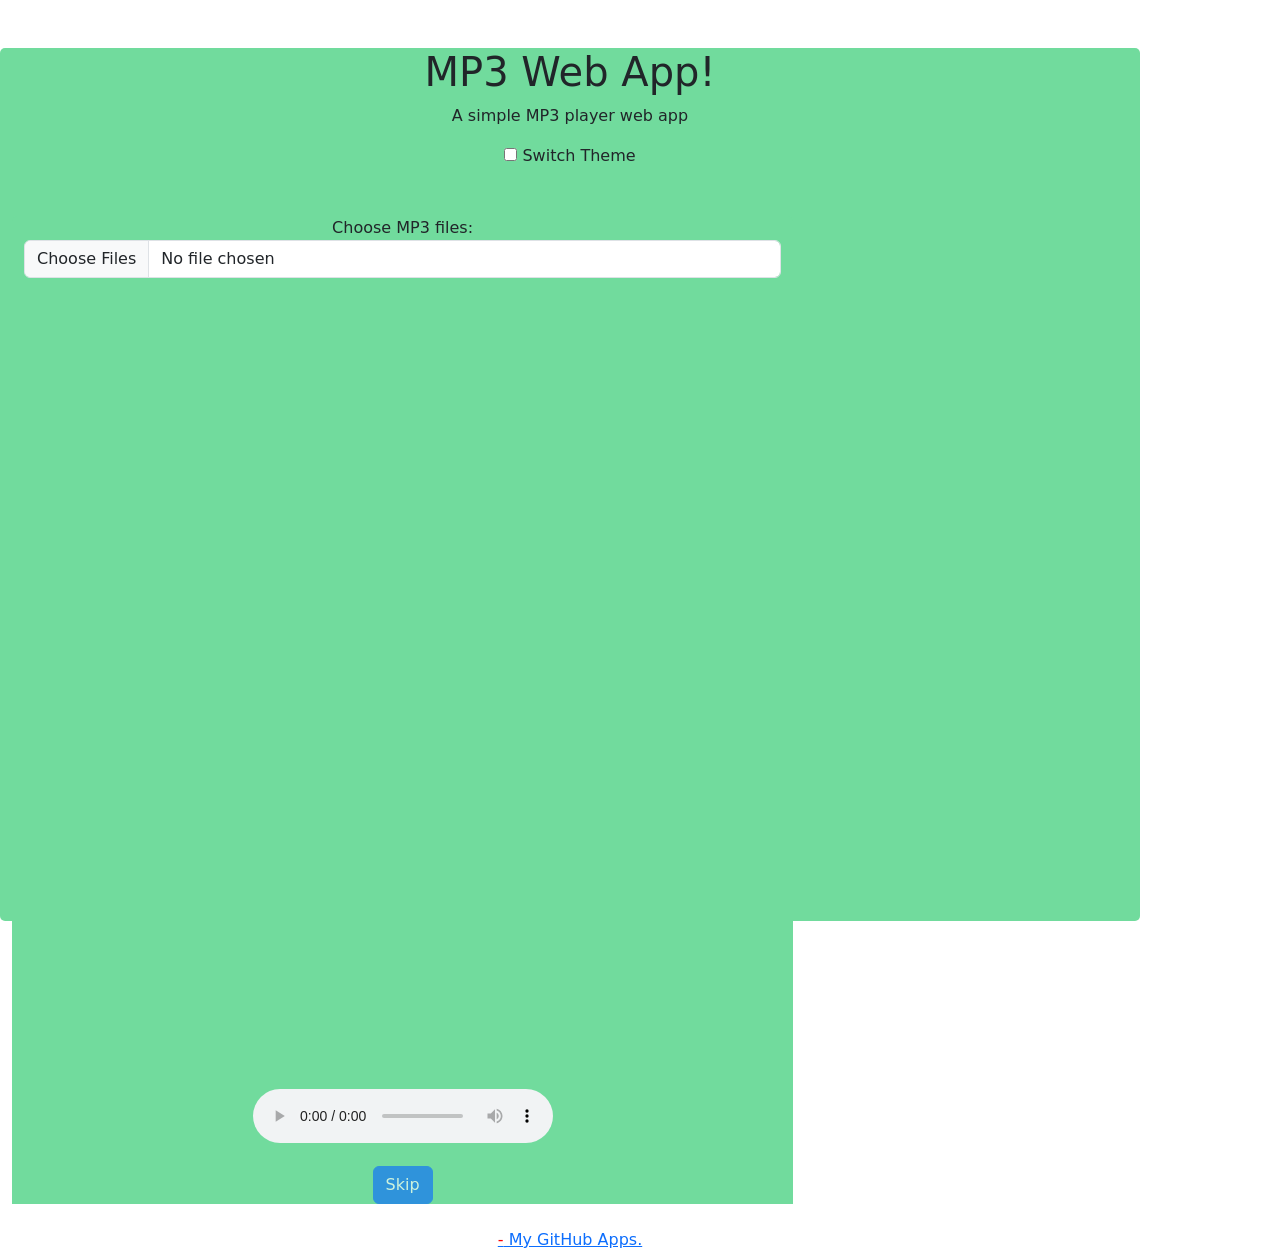
==== apps/mp3 app/mp3_webapp.html @ b36f4195 "fixxed year of the web app" ====
<!DOCTYPE html>
<html lang="en">
    <head>
        <meta charset="UTF-8">
        <meta property="og:title" content="MP3 player web app">
        <meta property="og:description" content="Play your MP3 files online">
        <meta property="og:image" content="../images/png">
        <meta property="og:type" content="website">
        <link rel="icon" href="../../images/icon.png" type="image/png">
        <link rel="stylesheet" href="../../style.css">
        <link href="https://cdn.jsdelivr.net/npm/bootstrap@5.3.0-alpha1/dist/css/bootstrap.min.css" rel="stylesheet">
        <title>MP3 Web App</title>
        <script src="../../script.js"></script>
    </head>
    <body>
        <div class="container my-5">
            <header class="text-center mb-4">
                <h1>MP3 Web App!</h1>
                <p>A simple MP3 player web app</p>
                <noscript>Please enable JavaScript in your browser to properly display the website</noscript>
                <label class="switch">
                    <input type="checkbox" onclick="changeTheme()">
                    <span class="slider round"></span>
                </label>
                <label id="label_for_theme">Switch Theme</label>
            </header>

            <main>
                <div class="container mt-4">
                    <form enctype="multipart/form-data" action="javascript:void(0);">
                        <div class="row">
                            <div class="col">
                                <label for="files">Choose MP3 files:</label>
                                <input type="file" id="files" name="files[]" multiple class="form-control">
                            </div>
                        </div>
                    </form>
                </div>

                <!-- Audio Player -->
                <audio id="audioPlayer" controls>
                    Your browser does not support the audio element.
                </audio>

                <!-- Control Buttons -->
                <div class="mt-3">
                    <button id="skipButton" class="btn btn-primary" disabled>Skip</button>
                </div>
            </main>

            <footer class="mt-4">
                <a href="https://github.com/CommanderSpinner?tab=repositories"><span id="year">-</span> My GitHub Apps.</a>
              </footer>
        </div>

        <script src="https://cdn.jsdelivr.net/npm/bootstrap@5.3.0-alpha1/dist/js/bootstrap.bundle.min.js"></script>
        <!-- MP3 player script -->
        <script src="mp3.js"></script>
    </body>
</html>
---- style.css ----
@media only screen and (max-width: 500px) {
    body {
        background-color: rgb(113, 219, 157);

        main {
            background-color: rgb(216, 209, 209);
            border-radius: 5px;
        }
    }
}

/*
.ad {
    float: left;
}
*/

@media only screen and (min-width: 501px) {
    body {
        background-color: rgb(2, 240, 14);
    }
}

body {
    color: rgb(117, 88, 88);
    font-family: Arial, sans-serif;
    margin: 0;
    padding: 0;
    box-sizing: border-box;
}

main {
    background-color: rgb(113, 219, 157);
    width: 70%;

}

.outer_container {
    display: flex;
    justify-content: space-between;
    margin: 1%;
}

.ad {
    width: 30%; /* Breite für das Werbeelement */
    background-color: rgba(255, 255, 0, 0.5); /* Beispielhintergrund für die Werbung */
    padding: 20px;
    box-sizing: border-box; /* Damit Padding die Breite nicht beeinflusst */
    float: left;
    height: 97vh;
}

.container {
    border-radius: 5px;
    height: 97vh;
    width: 70%;
    margin: 0;
    text-align: center;
    background-color: rgb(113, 219, 157);
    display: inline-block;
}

.text {
    margin-left: 10%;
    padding-left: 25%;
    padding-right: 20%;
}

li {
    list-style: none;
}

ul {
    text-align: left;
}

a {
    color: rgb(117, 88, 88);
    text-decoration: none;
}

a:hover {
    text-decoration: underline;
}
a span:hover {
    text-decoration: underline;
    color: red;
}

span{
    color: red;
}
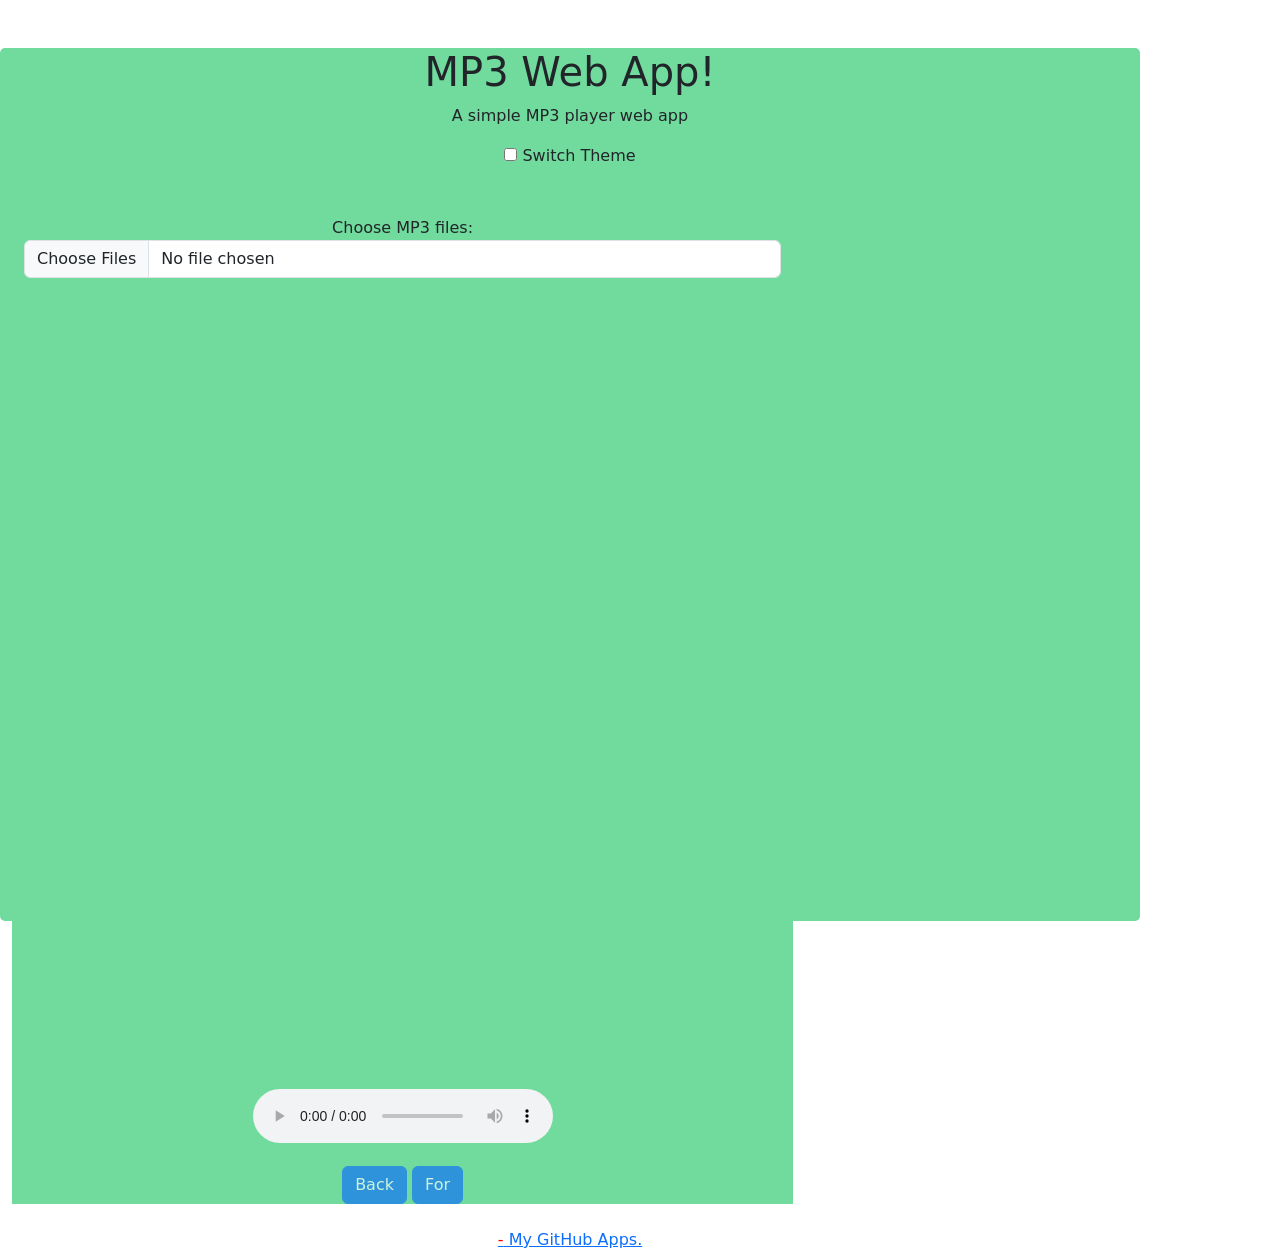
==== commit c6f6ccc3: "added button for going back and renamed button for forward" ====
--- a/apps/mp3 app/mp3_webapp.html
+++ b/apps/mp3 app/mp3_webapp.html
@@ -44,7 +44,8 @@
 
                 <!-- Control Buttons -->
                 <div class="mt-3">
-                    <button id="skipButton" class="btn btn-primary" disabled>Skip</button>
+                    <button id="backButton" class="btn btn-primary" disabled>Back</button>
+                    <button id="forButton" class="btn btn-primary" disabled>For</button>
                 </div>
             </main>
 
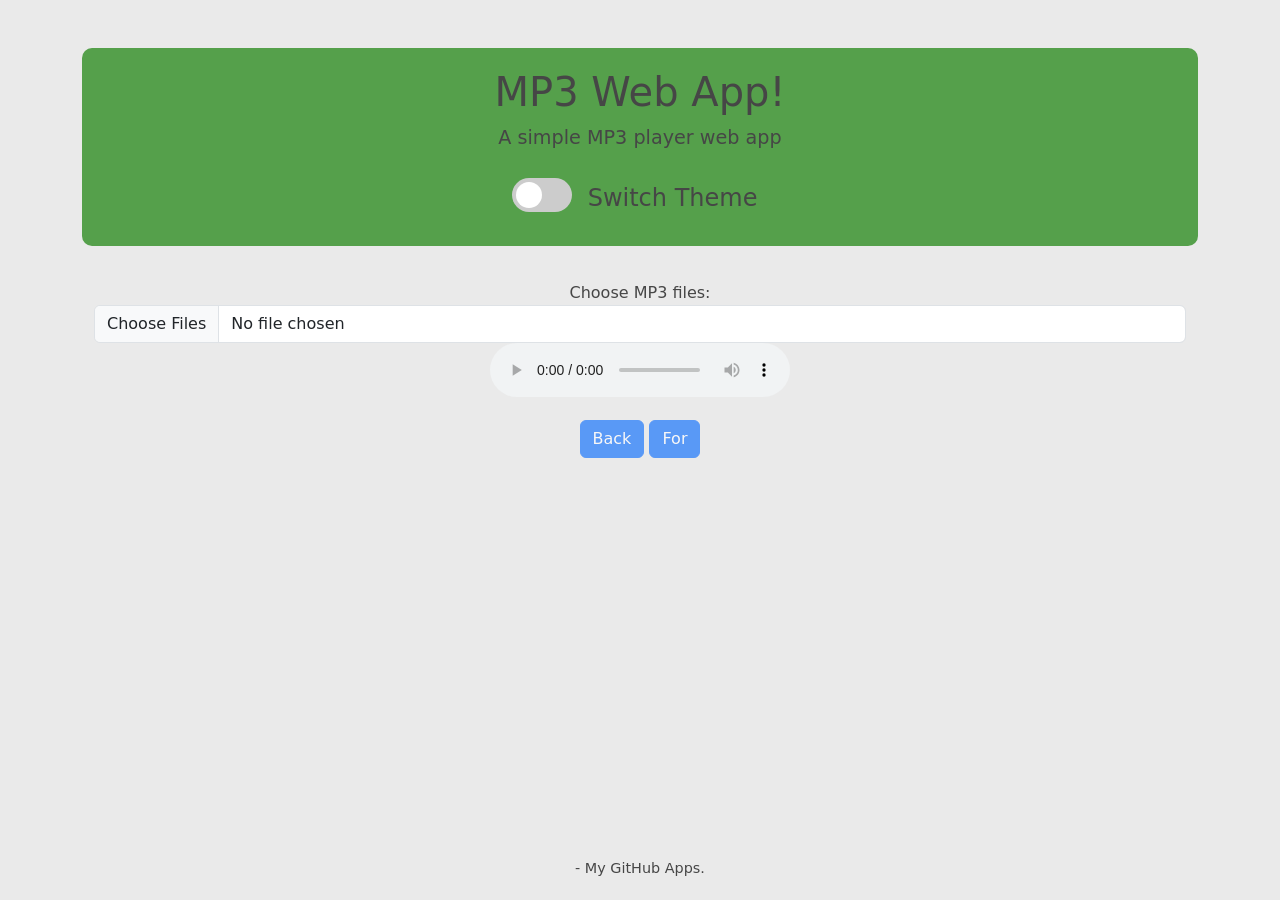
==== commit e6eaed0b: "minor style improment but not ready" ====
--- a/apps/mp3 app/mp3_webapp.html
+++ b/apps/mp3 app/mp3_webapp.html
@@ -25,7 +25,7 @@
                 <label id="label_for_theme">Switch Theme</label>
             </header>
 
-            <main>
+            <main class="text-center audio-box">
                 <div class="container mt-4">
                     <form enctype="multipart/form-data" action="javascript:void(0);">
                         <div class="row">
--- a/style.css
+++ b/style.css
@@ -1,92 +1,167 @@
-@media only screen and (max-width: 500px) {
-    body {
-        background-color: rgb(113, 219, 157);
-
-        main {
-            background-color: rgb(216, 209, 209);
-            border-radius: 5px;
-        }
-    }
+:root{
+	--background_color: #eaeaea;
+	--text_color: #464646;
+    --warning_color: #dc3545;
+    --primary_color: #55a04b;
+    --list_background_color: white;
 }
 
-/*
-.ad {
-    float: left;
-}
-*/
-
-@media only screen and (min-width: 501px) {
-    body {
-        background-color: rgb(2, 240, 14);
-    }
+audio {
+    margin: auto;
 }
 
 body {
-    color: rgb(117, 88, 88);
-    font-family: Arial, sans-serif;
-    margin: 0;
-    padding: 0;
-    box-sizing: border-box;
+    background: var(--background_color) !important;
+    color: var(--background_color) !important;
+    font-family: 'Arial', sans-serif;
 }
 
-main {
-    background-color: rgb(113, 219, 157);
-    width: 70%;
-
+header {
+    background-color: var(--primary_color);
+    color: var(--text_color) !important;
+    padding: 20px;
+    border-radius: 10px;
 }
 
-.outer_container {
-    display: flex;
-    justify-content: space-between;
-    margin: 1%;
+header h1 {
+    font-size: 2.5rem;
+    margin-bottom: 0.5rem;
 }
 
-.ad {
-    width: 30%; /* Breite für das Werbeelement */
-    background-color: rgba(255, 255, 0, 0.5); /* Beispielhintergrund für die Werbung */
-    padding: 20px;
-    box-sizing: border-box; /* Damit Padding die Breite nicht beeinflusst */
-    float: left;
-    height: 97vh;
+header p {
+    font-size: 1.2rem;
 }
 
-.container {
-    border-radius: 5px;
-    height: 97vh;
-    width: 70%;
-    margin: 0;
-    text-align: center;
-    background-color: rgb(113, 219, 157);
-    display: inline-block;
+ul.list-group {
+    background: var(--list_background_color) !important;
+    border-radius: 10px;
+    padding: 20px;
+    box-shadow: 0 4px 6px rgba(0, 0, 0, 0.1);
 }
 
-.text {
-    margin-left: 10%;
-    padding-left: 25%;
-    padding-right: 20%;
+ul.list-group li {
+    font-size: 1rem;
 }
 
-li {
-    list-style: none;
+ul, li{
+    background-color: var(--list_background_color) !important;
 }
 
-ul {
-    text-align: left;
-}
-
-a {
-    color: rgb(117, 88, 88);
+ul.list-group li a {
     text-decoration: none;
 }
 
-a:hover {
+ul.list-group li a:hover {
     text-decoration: underline;
 }
-a span:hover {
-    text-decoration: underline;
-    color: red;
+
+ul.list-group li.text-danger a {
+    color: var(--warning_color) !important;
 }
 
-span{
-    color: red;
+p, label{
+    color: var(--text_color) !important;
+}
+
+footer {
+    text-align: center;
+    padding: 20px;
+    font-size: 0.9rem;
+    color: var(--text_color);
+}
+
+body .text-warning{
+    color:var(--warning_color) !important;
+}
+
+a{
+	color: var(--text_color) !important;
+}
+
+footer {
+    position: fixed;
+    bottom: 0;       /* Positioniert es am unteren Rand */
+    left: 0;         /* Positioniert es am linken Rand */
+    width: 100%;
+    text-align: center;
+}
+
+footer a {
+    text-decoration: none;
+}
+
+footer a:hover {
+    text-decoration: underline;
+}
+
+/* The switch - the box around the slider */
+.switch {
+    position: relative;
+    display: inline-block;
+    width: 60px;
+    height: 34px;
+}
+  
+/* Hide default HTML checkbox */
+.switch input {
+    opacity: 0;
+    width: 0;
+    height: 0;
+}
+  
+/* The slider */
+.slider {
+    position: absolute;
+    cursor: pointer;
+    top: 0;
+    left: 0;
+    right: 0;
+    bottom: 0;
+    background-color: #ccc;
+    -webkit-transition: .4s;
+    transition: .4s;
+}
+
+.slider:before {
+    position: absolute;
+    content: "";
+    height: 26px;
+    width: 26px;
+    left: 4px;
+    bottom: 4px;
+    background-color: white;
+    -webkit-transition: .4s;
+    transition: .4s;
+}
+  
+input:checked + .slider {
+    background-color: #2196F3;
+}
+  
+input:focus + .slider {
+    box-shadow: 0 0 1px #2196F3;
+}
+  
+input:checked + .slider:before {
+    -webkit-transform: translateX(26px);
+    -ms-transform: translateX(26px);
+    transform: translateX(26px);
+}
+  
+/* Rounded sliders */
+.slider.round {
+    border-radius: 34px;
+}
+  
+.slider.round:before {
+    border-radius: 50%;
+}
+
+label {
+    padding-top: 1%;
+}
+
+#label_for_theme{
+    padding: 1%;
+    font-size: 1.5rem;
 }
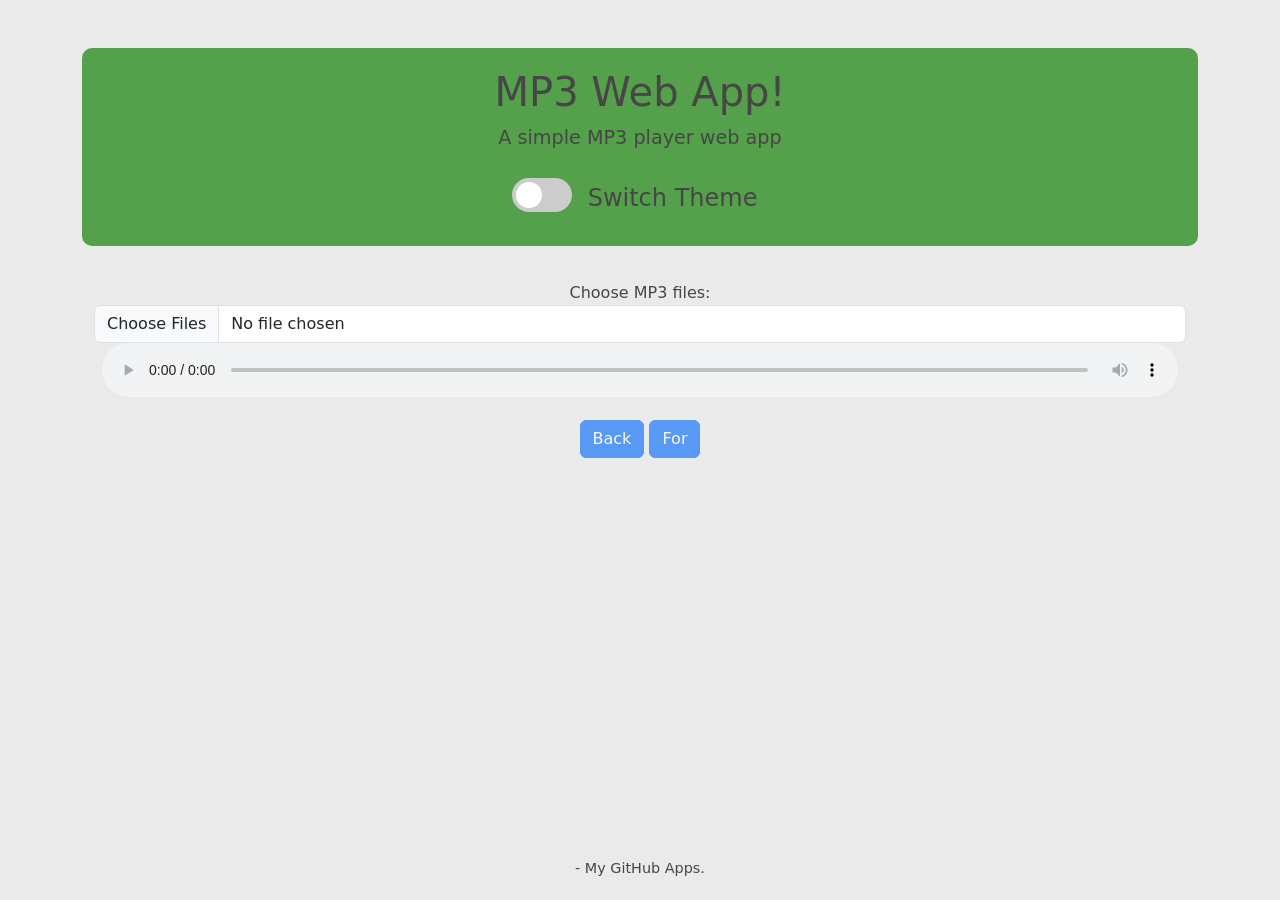
==== commit 581320f8: "Update mp3_webapp.html" ====
--- a/apps/mp3 app/mp3_webapp.html
+++ b/apps/mp3 app/mp3_webapp.html
@@ -24,7 +24,6 @@
                 </label>
                 <label id="label_for_theme">Switch Theme</label>
             </header>
-
             <main class="text-center audio-box">
                 <div class="container mt-4">
                     <form enctype="multipart/form-data" action="javascript:void(0);">
@@ -36,24 +35,20 @@
                         </div>
                     </form>
                 </div>
-
                 <!-- Audio Player -->
                 <audio id="audioPlayer" controls>
                     Your browser does not support the audio element.
                 </audio>
-
                 <!-- Control Buttons -->
                 <div class="mt-3">
                     <button id="backButton" class="btn btn-primary" disabled>Back</button>
                     <button id="forButton" class="btn btn-primary" disabled>For</button>
                 </div>
             </main>
-
             <footer class="mt-4">
                 <a href="https://github.com/CommanderSpinner?tab=repositories"><span id="year">-</span> My GitHub Apps.</a>
               </footer>
         </div>
-
         <script src="https://cdn.jsdelivr.net/npm/bootstrap@5.3.0-alpha1/dist/js/bootstrap.bundle.min.js"></script>
         <!-- MP3 player script -->
         <script src="mp3.js"></script>
--- a/style.css
+++ b/style.css
@@ -8,6 +8,7 @@
 
 audio {
     margin: auto;
+    width: 96.4%;
 }
 
 body {
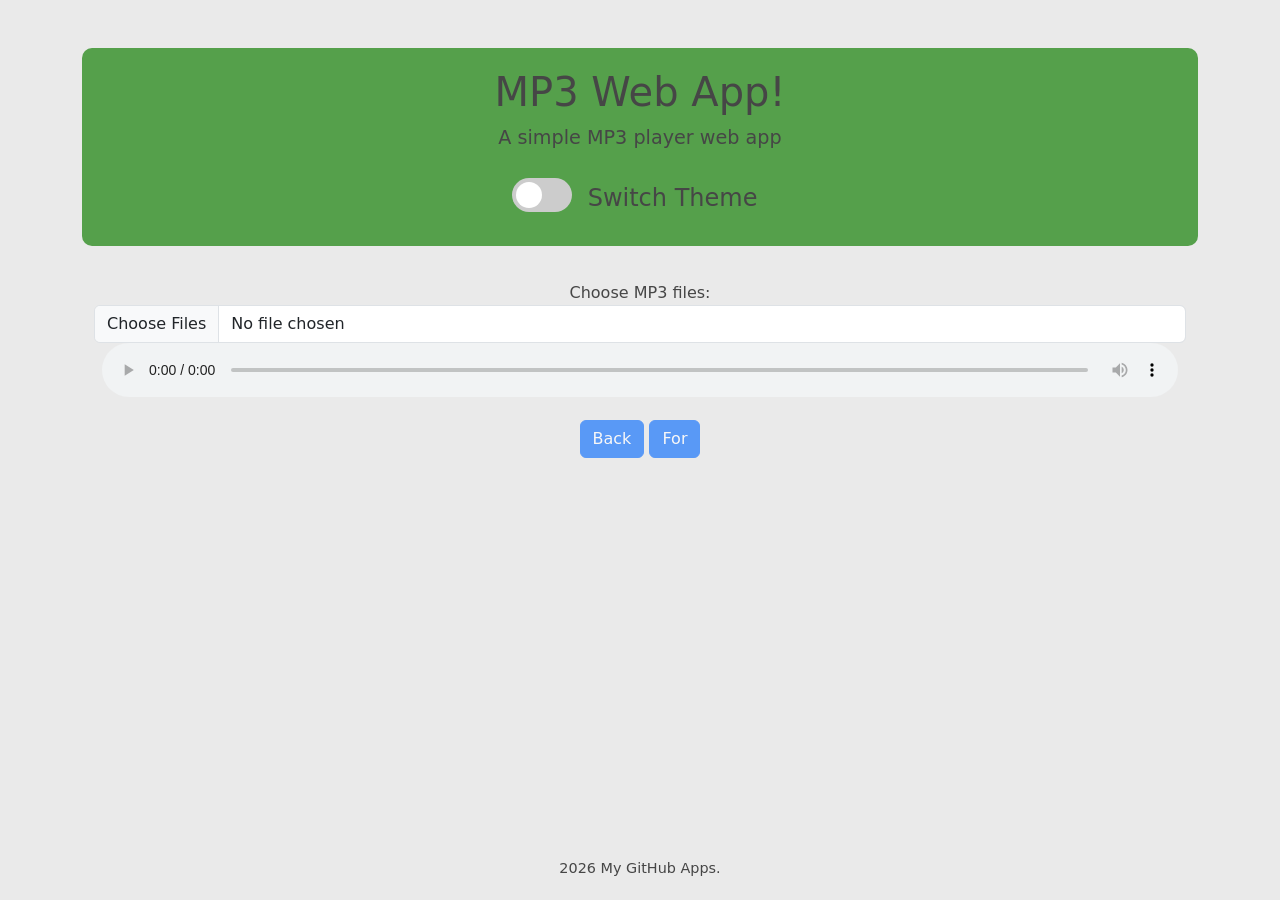
==== commit 0b30c6bd: "fixed the files an made paths simpler" ====
--- a/apps/mp3 app/mp3_webapp.html
+++ b/apps/mp3 app/mp3_webapp.html
@@ -7,10 +7,10 @@
         <meta property="og:image" content="../images/png">
         <meta property="og:type" content="website">
         <link rel="icon" href="../../images/icon.png" type="image/png">
-        <link rel="stylesheet" href="../../style.css">
+        <link rel="stylesheet" href="style.css">
         <link href="https://cdn.jsdelivr.net/npm/bootstrap@5.3.0-alpha1/dist/css/bootstrap.min.css" rel="stylesheet">
         <title>MP3 Web App</title>
-        <script src="../../script.js"></script>
+        <script src="script.js"></script>
     </head>
     <body>
         <div class="container my-5">
--- a/apps/mp3 app/style.css
+++ b/apps/mp3 app/style.css
@@ -0,0 +1,168 @@
+:root{
+	--background_color: #eaeaea;
+	--text_color: #464646;
+    --warning_color: #dc3545;
+    --primary_color: #55a04b;
+    --list_background_color: white;
+}
+
+audio {
+    margin: auto;
+    width: 96.4%;
+}
+
+body {
+    background: var(--background_color) !important;
+    color: var(--background_color) !important;
+    font-family: 'Arial', sans-serif;
+}
+
+header {
+    background-color: var(--primary_color);
+    color: var(--text_color) !important;
+    padding: 20px;
+    border-radius: 10px;
+}
+
+header h1 {
+    font-size: 2.5rem;
+    margin-bottom: 0.5rem;
+}
+
+header p {
+    font-size: 1.2rem;
+}
+
+ul.list-group {
+    background: var(--list_background_color) !important;
+    border-radius: 10px;
+    padding: 20px;
+    box-shadow: 0 4px 6px rgba(0, 0, 0, 0.1);
+}
+
+ul.list-group li {
+    font-size: 1rem;
+}
+
+ul, li{
+    background-color: var(--list_background_color) !important;
+}
+
+ul.list-group li a {
+    text-decoration: none;
+}
+
+ul.list-group li a:hover {
+    text-decoration: underline;
+}
+
+ul.list-group li.text-danger a {
+    color: var(--warning_color) !important;
+}
+
+p, label{
+    color: var(--text_color) !important;
+}
+
+footer {
+    text-align: center;
+    padding: 20px;
+    font-size: 0.9rem;
+    color: var(--text_color);
+}
+
+body .text-warning{
+    color:var(--warning_color) !important;
+}
+
+a{
+	color: var(--text_color) !important;
+}
+
+footer {
+    position: fixed;
+    bottom: 0;       
+    left: 0;         
+    width: 100%;
+    text-align: center;
+}
+
+footer a {
+    text-decoration: none;
+}
+
+footer a:hover {
+    text-decoration: underline;
+}
+
+/* The switch - the box around the slider */
+.switch {
+    position: relative;
+    display: inline-block;
+    width: 60px;
+    height: 34px;
+}
+  
+/* Hide default HTML checkbox */
+.switch input {
+    opacity: 0;
+    width: 0;
+    height: 0;
+}
+  
+/* The slider */
+.slider {
+    position: absolute;
+    cursor: pointer;
+    top: 0;
+    left: 0;
+    right: 0;
+    bottom: 0;
+    background-color: #ccc;
+    -webkit-transition: .4s;
+    transition: .4s;
+}
+
+.slider:before {
+    position: absolute;
+    content: "";
+    height: 26px;
+    width: 26px;
+    left: 4px;
+    bottom: 4px;
+    background-color: white;
+    -webkit-transition: .4s;
+    transition: .4s;
+}
+  
+input:checked + .slider {
+    background-color: #2196F3;
+}
+  
+input:focus + .slider {
+    box-shadow: 0 0 1px #2196F3;
+}
+  
+input:checked + .slider:before {
+    -webkit-transform: translateX(26px);
+    -ms-transform: translateX(26px);
+    transform: translateX(26px);
+}
+  
+/* Rounded sliders */
+.slider.round {
+    border-radius: 34px;
+}
+  
+.slider.round:before {
+    border-radius: 50%;
+}
+
+label {
+    padding-top: 1%;
+}
+
+#label_for_theme{
+    padding: 1%;
+    font-size: 1.5rem;
+}
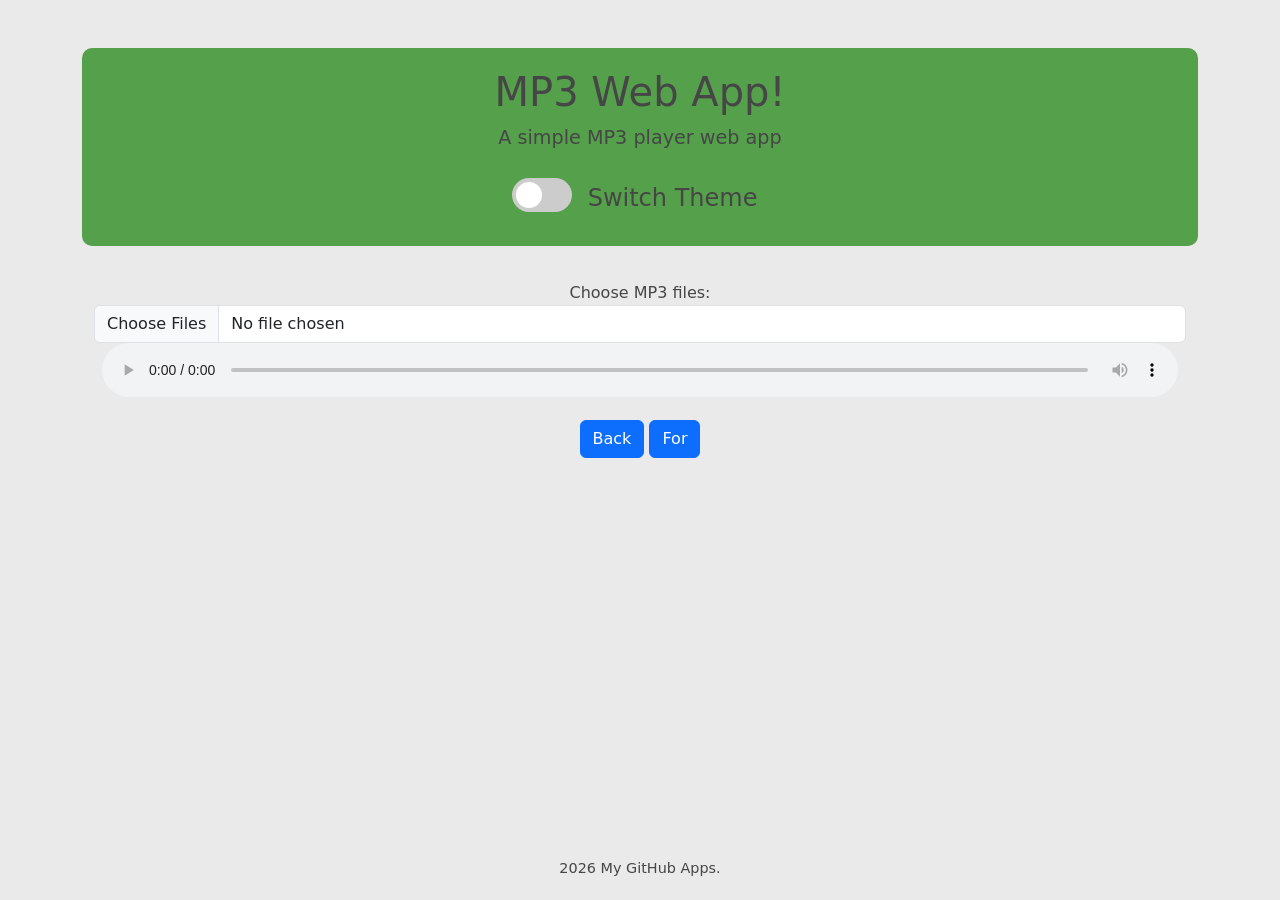
==== commit 1c3daf58: "for button working now" ====
--- a/apps/mp3 app/mp3_webapp.html
+++ b/apps/mp3 app/mp3_webapp.html
@@ -6,7 +6,7 @@
         <meta property="og:description" content="Play your MP3 files online">
         <meta property="og:image" content="../images/png">
         <meta property="og:type" content="website">
-        <link rel="icon" href="../../images/icon.png" type="image/png">
+        <link rel="icon" href="images/icon.png" type="image/png">
         <link rel="stylesheet" href="style.css">
         <link href="https://cdn.jsdelivr.net/npm/bootstrap@5.3.0-alpha1/dist/css/bootstrap.min.css" rel="stylesheet">
         <title>MP3 Web App</title>
@@ -41,8 +41,8 @@
                 </audio>
                 <!-- Control Buttons -->
                 <div class="mt-3">
-                    <button id="backButton" class="btn btn-primary" disabled>Back</button>
-                    <button id="forButton" class="btn btn-primary" disabled>For</button>
+                    <button id="backButton" class="btn btn-primary">Back</button>
+                    <button id="forButton" class="btn btn-primary">For</button>
                 </div>
             </main>
             <footer class="mt-4">
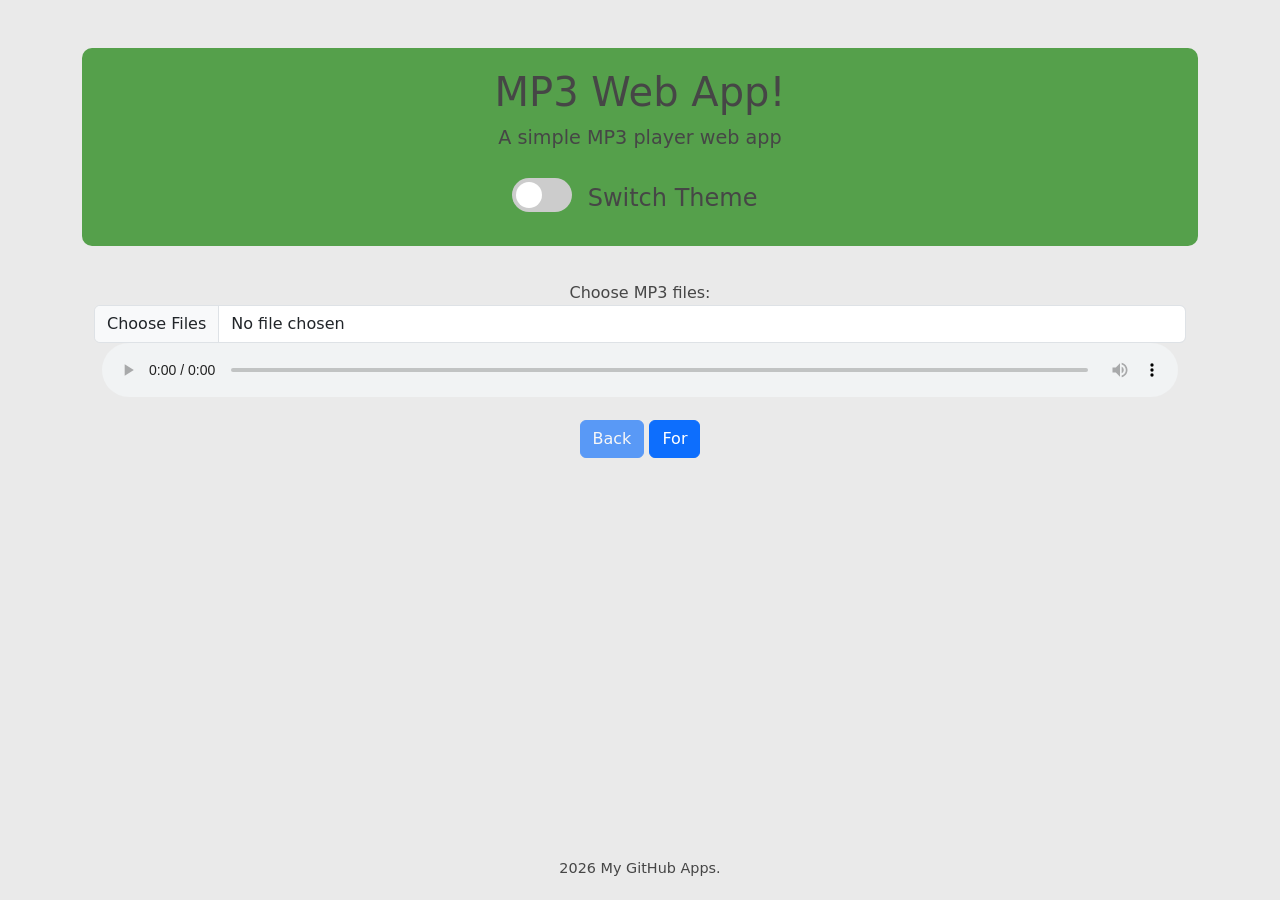
==== commit 2fc6a9f0: "both buttons fixed now" ====
--- a/apps/mp3 app/mp3_webapp.html
+++ b/apps/mp3 app/mp3_webapp.html
@@ -10,7 +10,7 @@
         <link rel="stylesheet" href="style.css">
         <link href="https://cdn.jsdelivr.net/npm/bootstrap@5.3.0-alpha1/dist/css/bootstrap.min.css" rel="stylesheet">
         <title>MP3 Web App</title>
-        <script src="script.js"></script>
+        <script src="script.js" defer></script>
     </head>
     <body>
         <div class="container my-5">
